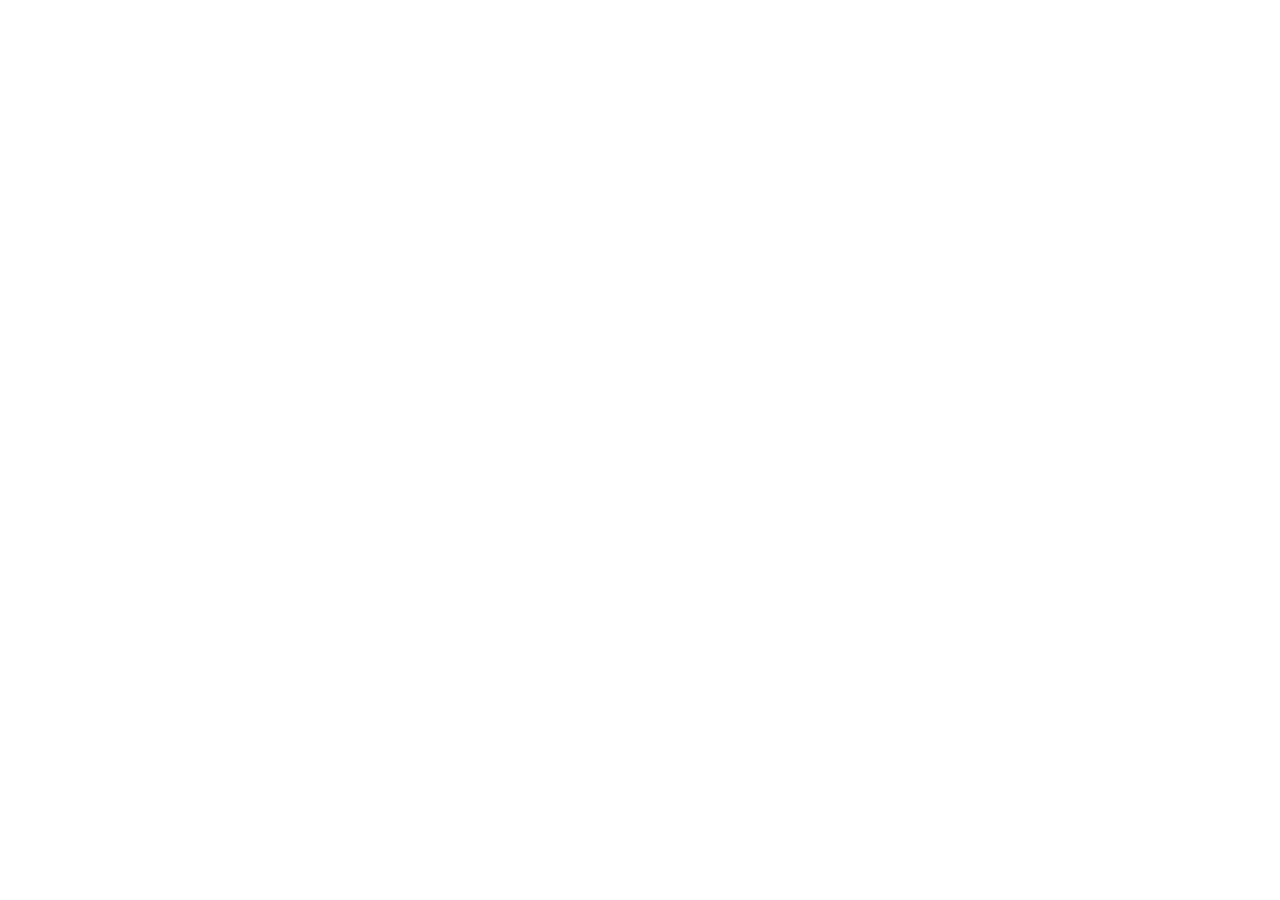
==== day1/about.html @ e57d2abe "first assignment" ====
<!DOCTYPE html>
<html lang="en">

<head>
    <meta charset="UTF-8">
    <meta name="viewport" content="width=device-width, initial-scale=1.0">
    <title>QuickNotes</title>
</head>

<body>

</body>

</html>
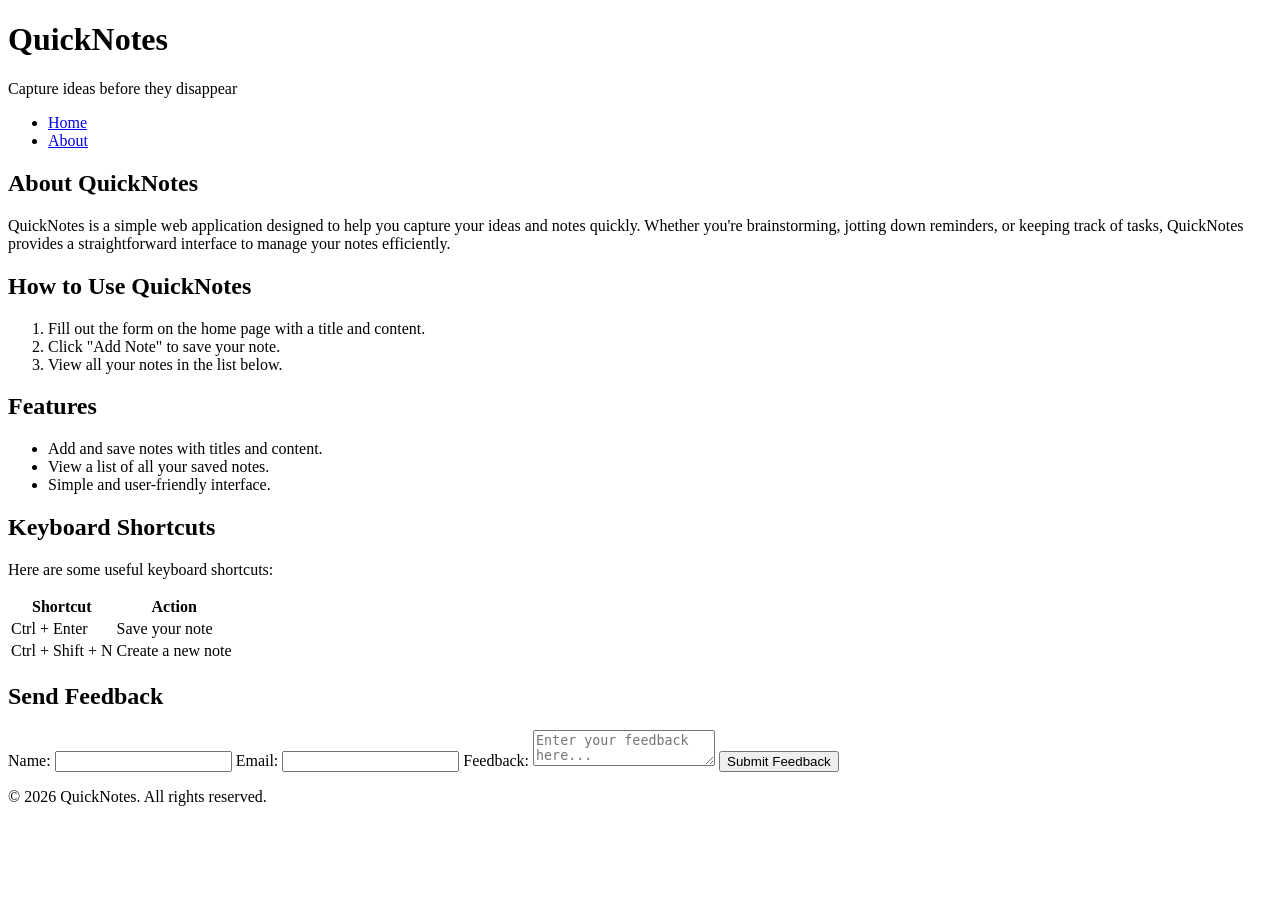
==== commit 20a39908: "Day 1 assignment" ====
--- a/day1/about.html
+++ b/day1/about.html
@@ -9,6 +9,82 @@
 
 <body>
 
+    <header>
+        <h1>QuickNotes</h1>
+        <p>Capture ideas before they disappear</p>
+
+        <nav id="main-nav">
+            <ul>
+                <li><a href="index.html">Home</a></li>
+                <li><a href="about.html">About</a></li>
+            </ul>
+        </nav>
+    </header>
+
+    <main>
+        <section>
+            <h2>About QuickNotes</h2>
+            <p>QuickNotes is a simple web application designed to help you capture your ideas and notes quickly. Whether
+                you're brainstorming, jotting down reminders, or keeping track of tasks, QuickNotes provides a
+                straightforward interface to manage your notes efficiently.</p>
+        </section>
+
+        <section>
+            <h2>How to Use QuickNotes</h2>
+            <ol>
+                <li>Fill out the form on the home page with a title and content.</li>
+                <li>Click "Add Note" to save your note.</li>
+                <li>View all your notes in the list below.</li>
+            </ol>
+        </section>
+
+        <section>
+            <h2>Features</h2>
+            <ul>
+                <li>Add and save notes with titles and content.</li>
+                <li>View a list of all your saved notes.</li>
+                <li>Simple and user-friendly interface.</li>
+            </ul>
+        </section>
+
+        <section>
+            <h2>Keyboard Shortcuts</h2>
+            <p>Here are some useful keyboard shortcuts:</p>
+            <table>
+                <tr>
+                    <th>Shortcut</th>
+                    <th>Action</th>
+                </tr>
+                <tr>
+                    <td>Ctrl + Enter</td>
+                    <td>Save your note</td>
+                </tr>
+                <tr>
+                    <td>Ctrl + Shift + N</td>
+                    <td>Create a new note</td>
+                </tr>
+            </table>
+        </section>
+
+        <section>
+            <h2>Send Feedback</h2>
+            <form id="feedback-form">
+                <label for="name">Name:</label>
+                <input type="text" id="name" name="name" required>
+                <label for="email">Email:</label>
+                <input type="email" id="email" name="email" required>
+                <label for="feedback">Feedback:</label>
+                <textarea id="feedback" name="feedback" placeholder="Enter your feedback here..." required></textarea>
+                <button type="submit">Submit Feedback</button>
+            </form>
+        </section>
+    </main>
+
+
+    <footer>
+        <p>&copy; 2026 QuickNotes. All rights reserved.</p>
+    </footer>
+
 </body>
 
 </html>
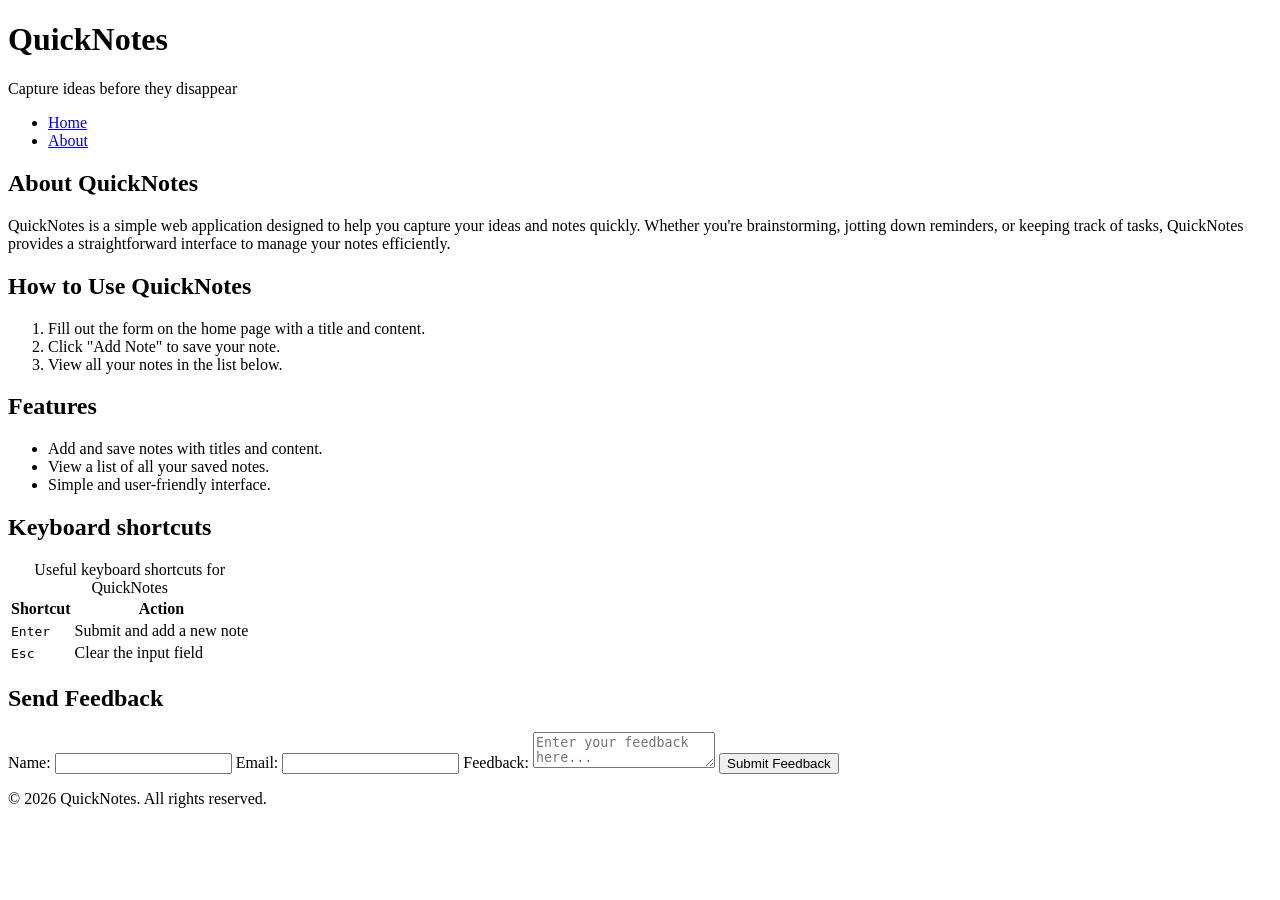
==== commit 31727baa: "Day 1 assignment" ====
--- a/day1/about.html
+++ b/day1/about.html
@@ -48,21 +48,25 @@
         </section>
 
         <section>
-            <h2>Keyboard Shortcuts</h2>
-            <p>Here are some useful keyboard shortcuts:</p>
+            <h2>Keyboard shortcuts</h2>
             <table>
-                <tr>
-                    <th>Shortcut</th>
-                    <th>Action</th>
-                </tr>
-                <tr>
-                    <td>Ctrl + Enter</td>
-                    <td>Save your note</td>
-                </tr>
-                <tr>
-                    <td>Ctrl + Shift + N</td>
-                    <td>Create a new note</td>
-                </tr>
+                <caption>Useful keyboard shortcuts for QuickNotes</caption>
+                <thead>
+                    <tr>
+                        <th scope="col">Shortcut</th>
+                        <th scope="col">Action</th>
+                    </tr>
+                </thead>
+                <tbody>
+                    <tr>
+                        <td><kbd>Enter</kbd></td>
+                        <td>Submit and add a new note</td>
+                    </tr>
+                    <tr>
+                        <td><kbd>Esc</kbd></td>
+                        <td>Clear the input field</td>
+                    </tr>
+                </tbody>
             </table>
         </section>
 
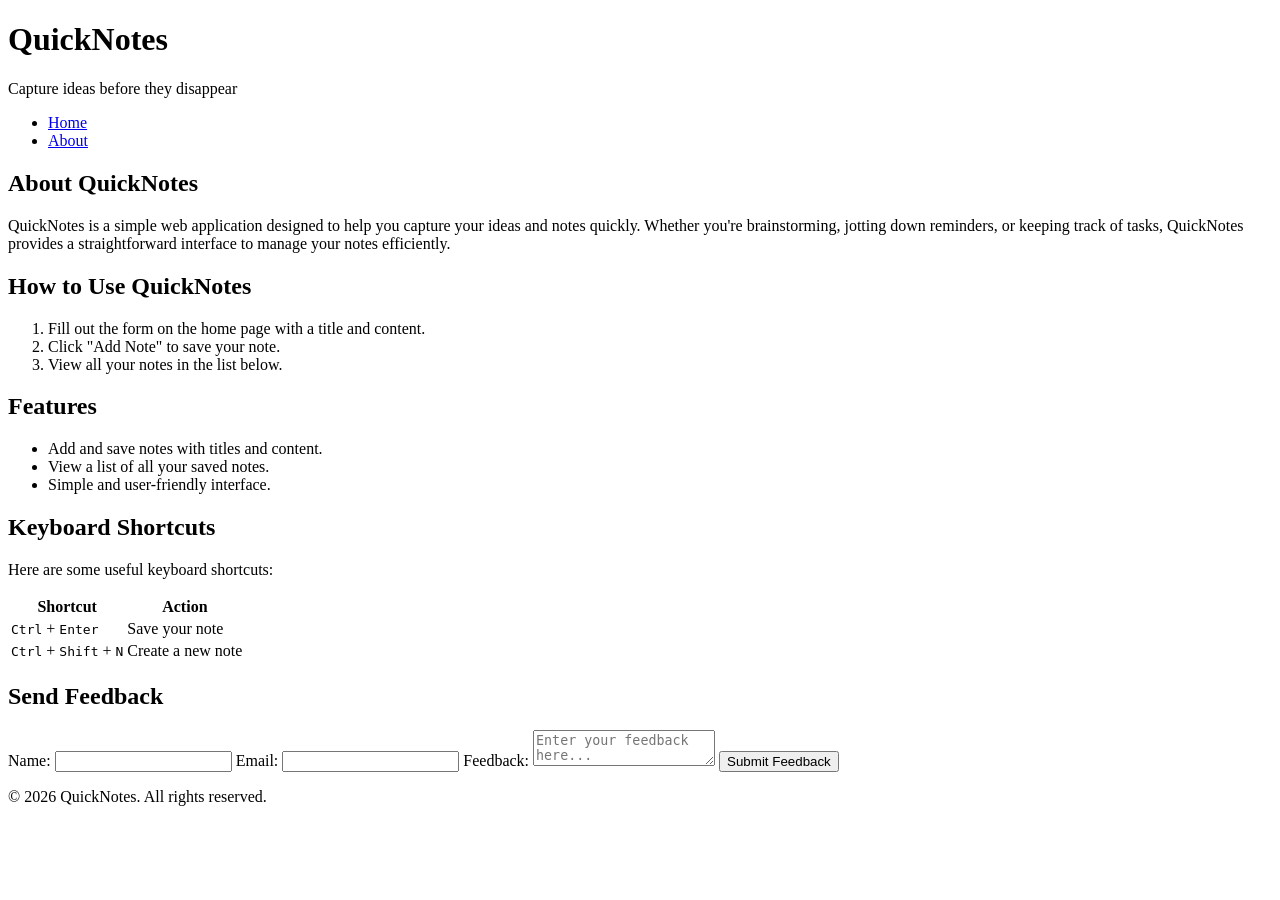
==== commit 09d73aff: "Day 1 assignment" ====
--- a/day1/about.html
+++ b/day1/about.html
@@ -48,9 +48,9 @@
         </section>
 
         <section>
-            <h2>Keyboard shortcuts</h2>
+            <h2>Keyboard Shortcuts</h2>
+            <p>Here are some useful keyboard shortcuts:</p>
             <table>
-                <caption>Useful keyboard shortcuts for QuickNotes</caption>
                 <thead>
                     <tr>
                         <th scope="col">Shortcut</th>
@@ -59,12 +59,12 @@
                 </thead>
                 <tbody>
                     <tr>
-                        <td><kbd>Enter</kbd></td>
-                        <td>Submit and add a new note</td>
+                        <td><kbd>Ctrl</kbd> + <kbd>Enter</kbd></td>
+                        <td>Save your note</td>
                     </tr>
                     <tr>
-                        <td><kbd>Esc</kbd></td>
-                        <td>Clear the input field</td>
+                        <td><kbd>Ctrl</kbd> + <kbd>Shift</kbd> + <kbd>N</kbd></td>
+                        <td>Create a new note</td>
                     </tr>
                 </tbody>
             </table>
